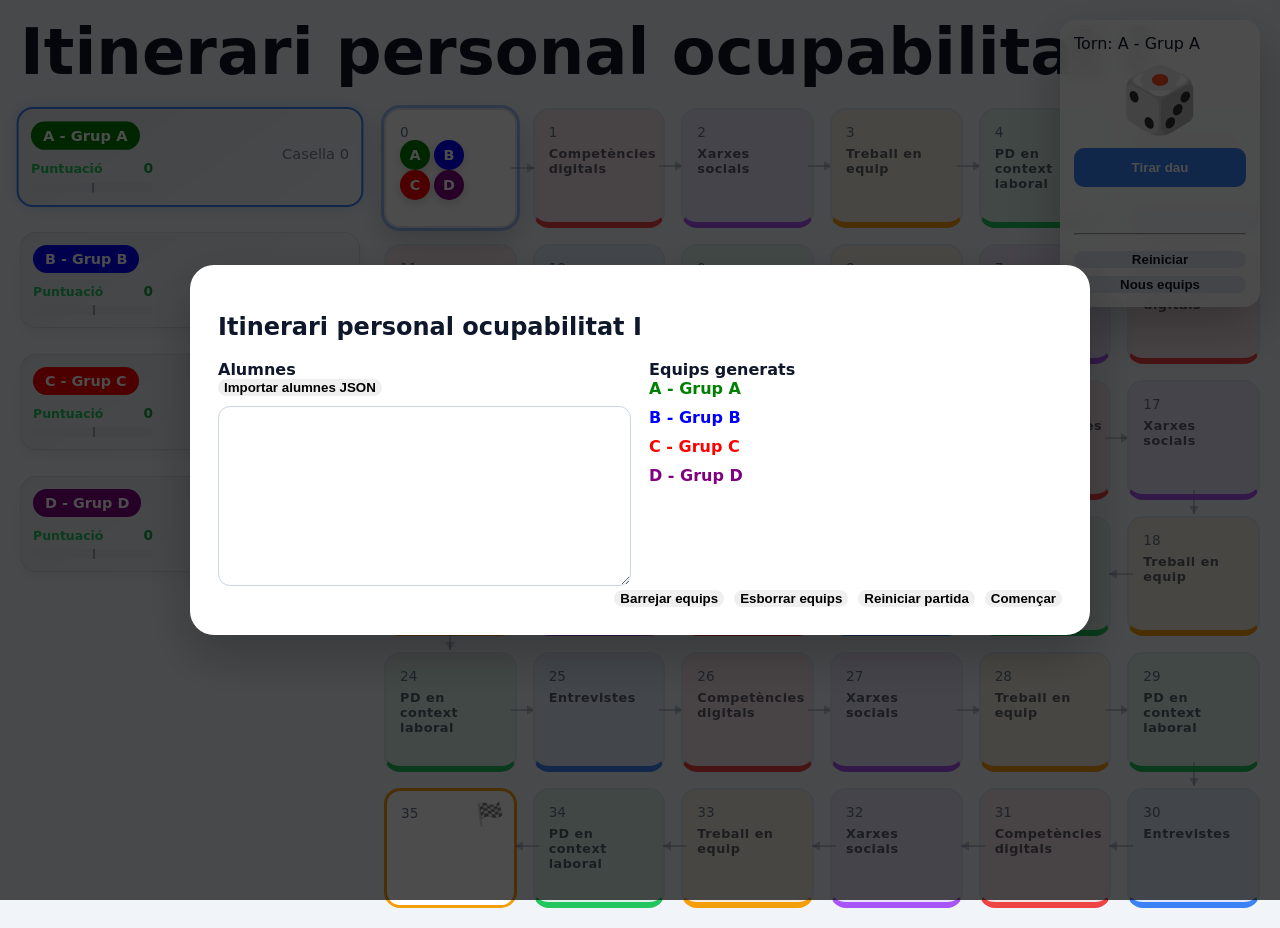
==== index.html @ 26626526 "feat: finalize student JSON import flow" ====
<!DOCTYPE html>
<html lang="ca">

<head>
    <meta charset="UTF-8">
    <meta name="viewport" content="width=device-width, initial-scale=1.0">
    <title></title>
    <link rel="stylesheet" href="css/style.css">
</head>

<body>
    <div class="setup" id="setup">
        <div class="setup-card">
            <h2 id="gameTitle1"></h2>
            <div class="setup-grid">
                <div>
<label for="studentsInput"><strong>Alumnes</strong></label>

<div style="display:flex; gap:10px; margin-bottom:10px; flex-wrap:wrap;">

    <button id="importStudentsBtn" type="button">
        Importar alumnes JSON
    </button>

    <input
        type="file"
        id="studentsFileInput"
        accept=".json"
        style="display:none;"
    >

</div>

<textarea id="studentsInput">Llegint llista ...</textarea>                </div>

                <div>
                    <label><strong>Equips generats</strong></label>
                    <div id="teamsPreview"></div>
                </div>
            </div>
            <div style="display:flex; gap:10px; justify-content:flex-end; flex-wrap:wrap;">
                <button id="shuffleBtn">Barrejar equips</button>
                <button id="clearTeamsBtn">Esborrar equips</button>
                <button id="resetGameBtn">Reiniciar partida</button>
                <button id="startBtn">Començar</button>
            </div>
        </div>
    </div>

    <div class="app">
        <h1 id="gameTitle2"></h1>
        <div class="layout">

            <!-- MARCADOR -->
            <div id="scores"></div>

            <!-- JOC -->
            <div class="game">

                <div id="board" class="board"></div>

            </div>

        </div>

        <!-- CONTROL FIX -->
        <div class="panel-control">
            <div id="turn"></div>
            <div id="dice" class="dice">🎲</div>
            <button class="primary" id="diceBtn">Tirar dau</button>
            <br><br><br>
            <hr>
            <button class="secondary" id="resetCurrentGameBtn">Reiniciar</button>
            <button class="secondary" id="fullResetGameBtn">Nous equips</button>
        </div>
    </div>

    <div class="overlay" id="overlay">
        <div class="modal">
            <h2 id="title"></h2>
            <div id="timer" class="timer"></div>
            <p id="text"></p>
            <div id="choices"></div>
        </div>
    </div>

    <script type="module" src="js/app.js"></script>
</body>

</html>
---- css/style.css ----
:root {
    --bg: #f1f5f9;
    --card: #ffffff;

    --text: #0f172a;
    --muted: #64748b;

    --pop: #22c55e;
    --segonaBarra: #3b82f6;

    --alg: #ef4444;
    --press: #a855f7;
    --trap: #f59e0b;

    --danger: #ef4444;

    --radius: 16px;
    --transition: .25s ease;

    --shadow-sm: 0 4px 10px rgba(0, 0, 0, .08);
    --shadow-md: 0 10px 25px rgba(0, 0, 0, .12);
    --shadow-lg: 0 20px 50px rgba(0, 0, 0, .25);
}

/* =========================================================
   BASE
========================================================= */

* {
    box-sizing: border-box;
}

body {
    margin: 0;
    font-family: system-ui;
    background: var(--bg);
    color: var(--text);
}

button {
    border: none;
    border-radius: 10px;
    cursor: pointer;
    font-weight: bold;
    transition: all var(--transition);
}

textarea {
    width: 100%;
    min-height: 180px;
    padding: 12px;

    border-radius: 12px;
    border: 1px solid #cbd5e1;

    resize: vertical;

    font-family: inherit;
}

/* =========================================================
   APP LAYOUT
========================================================= */

.app {
    max-width: 1400px;
    margin: auto;
    padding: 20px;
}

h1 {
    margin: 0 0 24px;
    font-size: 4rem;
    line-height: 1;
    
}

.layout {
    display: flex;
    gap: 24px;
    align-items: flex-start;
}

.game {
    position: relative;
    z-index: 1;

    flex: 1;
    display: flex;
    flex-direction: column;
}

#scores {
    width: 340px;
    flex-shrink: 0;

    position: sticky;
    top: 20px;

    z-index: 500;
}

/* =========================================================
   BOARD
========================================================= */

.board {
    display: grid;

    grid-template-columns: repeat(6, minmax(0, 1fr));
    grid-auto-rows: 120px;

    gap: 16px;

    width: 100%;
}

.cell {
    position: relative;

    padding: 14px;

    overflow: visible;

    background: var(--card);

    border-radius: var(--radius);
    border: 2px solid #dbe4ee;

    transition:
        box-shadow var(--transition),
        border-color var(--transition);
}

.cell:hover {
    box-shadow: 0 8px 20px rgba(0, 0, 0, .12);
}

.cell-number {
    font-size: .85rem;
    color: var(--muted);
}

.cell-type {
    margin-top: 6px;

    font-size: .8rem;
    font-weight: 700;

    letter-spacing: .5px;
    opacity: .65;
}

.active-cell {
    z-index: 2;

    box-shadow:
        0 0 0 3px rgba(59, 130, 246, .45),
        0 12px 30px rgba(0, 0, 0, .18);
}

/* =========================================================
   CELL COLORS
========================================================= */

.tipus01 {
    background: rgba(59, 130, 246, .10);
    border-bottom: 6px solid var(--segonaBarra);
}

.tipus02 {
    background: rgba(239, 68, 68, .10);
    border-bottom: 6px solid var(--alg);
}

.tipus03 {
    background: rgba(168, 85, 247, .10);
    border-bottom: 6px solid var(--press);
}

.tipus04 {
    background: rgba(245, 158, 11, .10);
    border-bottom: 6px solid var(--trap);
}

.tipus05 {
    background: rgba(34, 197, 94, .10);
    border-bottom: 6px solid var(--pop);
}

.final {
    border: 3px solid var(--trap);
}


/* =========================================================
   BOARD DIRECTIONS
========================================================= */

.cell::after {
    content: "";

    position: absolute;

    opacity: .35;

    pointer-events: none;
}

/* → */

.cell.dir-right::after {
    width: 24px;
    height: 2px;

    background: #64748b;

    right: -20px;
    top: 50%;

    transform: translateY(-50%);
}

/* punta */

.cell.dir-right::before {
    content: "";

    position: absolute;

    right: -20px;
    top: 50%;

    transform: translateY(-50%);

    border-top: 5px solid transparent;
    border-bottom: 5px solid transparent;
    border-left: 8px solid #64748b;

    opacity: .35;
}

/* ← */

.cell.dir-left::after {
    width: 24px;
    height: 2px;

    background: #64748b;

    left: -20px;
    top: 50%;

    transform: translateY(-50%);
}

.cell.dir-left::before {
    content: "";

    position: absolute;

    left: -20px;
    top: 50%;

    transform: translateY(-50%);

    border-top: 5px solid transparent;
    border-bottom: 5px solid transparent;
    border-right: 8px solid #64748b;

    opacity: .35;
}

/* ↓ */

.cell.dir-down::after {
    width: 2px;
    height: 24px;

    background: #64748b;

    left: 50%;
    bottom: -20px;

    transform: translateX(-50%);
}

.cell.dir-down::before {
    content: "";

    position: absolute;

    left: 50%;
    bottom: -20px;

    transform: translateX(-50%);

    border-left: 5px solid transparent;
    border-right: 5px solid transparent;
    border-top: 8px solid #64748b;

    opacity: .35;
}

/* FINAL */

.cell.dir-end::after {
    content: "🏁";

    right: 10px;
    top: 10px;

    font-size: 1.4rem;

    opacity: .7;
}

/* =========================================================
   TOKENS
========================================================= */

.token {
    display: inline-flex;
    align-items: center;
    justify-content: center;

    width: 30px;
    height: 30px;

    margin-right: 4px;

    border-radius: 50%;

    color: white;
    font-size: .9rem;
    font-weight: bold;

    box-shadow: 0 4px 10px rgba(0, 0, 0, .15);
}

/* =========================================================
   PANEL CONTROL
========================================================= */

.panel-control {
    position: fixed;

    top: 20px;
    right: 20px;

    width: 200px;

    z-index: 100;

    padding: 14px;

    border-radius: var(--radius);

    backdrop-filter: blur(10px);

    background: rgba(255, 255, 255, .88);

    box-shadow: var(--shadow-lg);
}

.primary {
    width: 100%;

    padding: 12px 16px;

    background: var(--segonaBarra);
    color: white;
}

.primary:hover {
    filter: brightness(1.05);
}

.secondary {
    width: 100%;
    margin-top: 8px;

    background: #e2e8f0;
    color: #0f172a;
}

.dice {
    margin: 10px 0;

    font-size: 4rem;
    text-align: center;

    transition: transform .2s ease;
}

.dice.reset {
    transform: scale(1.15);
}

/* =========================================================
   MODAL
========================================================= */

.overlay {
    position: fixed;
    inset: 0;

    display: none;
    align-items: center;
    justify-content: center;

    background: rgba(0, 0, 0, .55);

    z-index: 1000;
}

.overlay.show {
    display: flex;
}

.modal {
    width: 650px;
    max-width: 92%;

    padding: 28px;

    background: white;

    border-radius: 24px;

    box-shadow: 0 30px 80px rgba(0, 0, 0, .35);

    animation: fade .3s ease;
}

.modal h2 {
    margin-top: 0;
    margin-bottom: 14px;

    font-size: 2rem;
}

.modal p {
    font-size: 1.15rem;
    line-height: 1.4;
}

.choice {
    display: block;

    width: 100%;

    margin-top: 12px;
    padding: 14px;

    background: #e2e8f0;

    font-size: 1rem;
}

.choice:hover {
    background: #cbd5e1;
}

/* =========================================================
   TIMER
========================================================= */

.timer {
    display: inline-block;

    margin-bottom: 14px;
    padding: 8px 14px;

    border-radius: 10px;

    font-size: 1.1rem;
    font-weight: bold;

    background: rgba(245, 158, 11, .15);
    color: #b45309;

    box-shadow: var(--shadow-sm);

    transition: all var(--transition);
}

.timer.danger {
    background: rgba(239, 68, 68, .15);
    color: #dc2626;

    animation: pulse 1s infinite;
}

/* =========================================================
   SCOREBOARD
========================================================= */

.score-row {
    position: relative;
    z-index: 1;

    display: flex;
    align-items: flex-start;

    gap: 10px;

    margin-bottom: 12px;
}

.score-row:hover {
    z-index: 1000;
}

.team-members-side {
    padding-top: 10px;
    line-height: 1.2;
    opacity: .9;
}

.score {
    display: flex;
    justify-content: space-between;
    align-items: flex-start;
    gap: 2rem;
    position: relative;
    overflow: visible;

    z-index: 1;
    flex: 1;

    margin-bottom: 14px;
    padding: 12px;

    background: linear-gradient(
        145deg,
        rgba(0, 0, 0, .05),
        transparent
    );

    border-radius: var(--radius);
    border: 1px solid rgba(0, 0, 0, .08);

    box-shadow: 0 6px 15px rgba(0, 0, 0, .05);

    transition: all var(--transition);
}

.score.active {
    z-index: 1001;

    border: 2px solid var(--segonaBarra);

    transform: scale(1.02);

    box-shadow:
        0 0 15px rgba(59, 130, 246, .25);
}

.score-header {
    display: flex;
    justify-content: space-between;
    align-items: center;

    position: relative;
    z-index: 1;

    margin-bottom: 8px;
}

.team-name {
    padding: 6px 12px;
    border-radius: 999px;
    color: white;
    font-size: .9rem;
    font-weight: bold;
    white-space: nowrap;
    
}

.pos, .casella {
    font-size: .6rem;
    color: var(--muted);
}
.casella {
    font-size:0.9rem;
}

.metric {
    margin-top: 10px;
}

.metric-info {
    display: flex;
    justify-content: space-between;
    align-items: center;

    margin-bottom: 6px;
}

.metric-label {
    position: relative;
    z-index: 1;

    font-size: .78rem;
    font-weight: 700;
}

.metric-label.primeraBarra {
    color: var(--pop);
}

.metric-label.segonaBarra {
    color: var(--segonaBarra);
}

.bar {
    position: relative;

    width: 100%;
    min-width: 120px;
    height: 10px;

    overflow: hidden;

    background: #e5e7eb;

    border-radius: 999px;
}

.bar::before {
    content: "";

    position: absolute;

    left: 50%;
    top: 0;
    bottom: 0;

    width: 2px;

    background: #9ca3af;
}

.fill {
    position: absolute;
    height: 100%;
}

.fill.pos {
    left: 50%;
}

.fill.neg {
    right: 50%;
    background: var(--danger);
}

.fill.pop.pos {
    background: var(--pop);
}

.fill.segonaBarra.pos {
    background: var(--segonaBarra);
}

.value {
    min-width: 36px;
    text-align: right;
    font-size: .85rem;
    font-weight: bold;
}

.value.pos {
    color: #16a34a;
}

.value.neg {
    color: #dc2626;
}

.team-members {
    margin-top: 5px;
    font-size: .8rem;
    line-height: 1.5;
    color: var(--muted);
    opacity: .9;
}

/* =========================================================
   SETUP SCREEN
========================================================= */

.setup {
    position: fixed;
    inset: 0;
    display: flex;
    align-items: center;
    justify-content: center;
    background: rgba(0, 0, 0, .7);
    z-index: 2000;
}

.setup-card {
    width: 900px;
    max-width: 95%;
    padding: 28px;
    background: white;
    border-radius: 24px;
    box-shadow: var(--shadow-lg);
}

.setup-grid {
    display: grid;
    grid-template-columns: 1fr 1fr;
    gap: 18px;
}

/* =========================================================
   ANIMATIONS
========================================================= */

.landing {
    animation: blink .6s ease;
}

@keyframes fade {

    from {
        transform: scale(.92);
        opacity: 0;
    }

    to {
        transform: scale(1);
        opacity: 1;
    }
}

@keyframes pulse {

    0% {
        transform: scale(1);
    }

    50% {
        transform: scale(1.08);
    }

    100% {
        transform: scale(1);
    }
}

@keyframes blink {

    0% {
        transform: scale(1);
    }

    50% {
        transform: scale(1.12);
        box-shadow: 0 0 20px rgba(0, 0, 0, .25);
    }

    100% {
        transform: scale(1);
    }
}

/* =========================================================
   TOOLTIPS
========================================================= */

.tooltip {
    position: relative;
    cursor: help;

    z-index: 2000;
}

.tooltip::after {
    content: attr(data-tooltip);

    position: absolute;

    left: 50%;
    bottom: 140%;

    width: 260px;

    padding: 10px 12px;

    border-radius: 12px;

    background: darkgray;
    color: white;

    font-size: 1rem;
    line-height: 1.5;

    box-shadow: 0 10px 25px rgba(0, 0, 0, .25);

    opacity: 0;

    pointer-events: none;

    transform:
        translateX(-50%)
        translateY(6px);

    transition:
        opacity .2s ease,
        transform .2s ease;

    z-index: 9999;
}

.tooltip:hover::after {
    opacity: 1;

    transform:
        translateX(-50%)
        translateY(0);
}
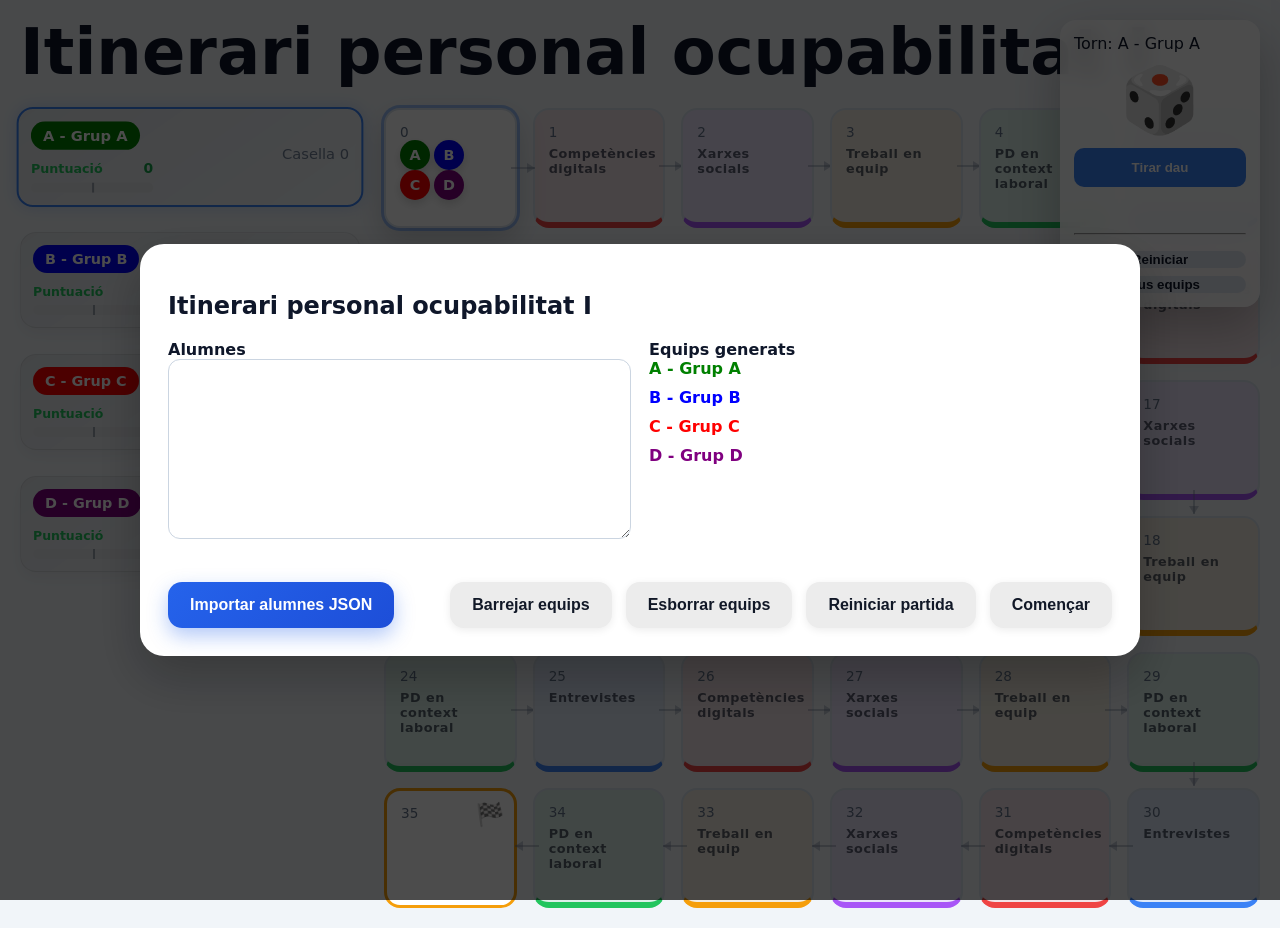
==== commit 7486db98: "feat: improve setup toolbar layout and styling" ====
--- a/index.html
+++ b/index.html
@@ -14,35 +14,40 @@
             <h2 id="gameTitle1"></h2>
             <div class="setup-grid">
                 <div>
-<label for="studentsInput"><strong>Alumnes</strong></label>
+                    <label for="studentsInput"><strong>Alumnes</strong></label>
 
-<div style="display:flex; gap:10px; margin-bottom:10px; flex-wrap:wrap;">
 
-    <button id="importStudentsBtn" type="button">
-        Importar alumnes JSON
-    </button>
 
-    <input
-        type="file"
-        id="studentsFileInput"
-        accept=".json"
-        style="display:none;"
-    >
-
-</div>
-
-<textarea id="studentsInput">Llegint llista ...</textarea>                </div>
+                    <textarea id="studentsInput">Llegint llista ...</textarea>
+                </div>
 
                 <div>
                     <label><strong>Equips generats</strong></label>
                     <div id="teamsPreview"></div>
                 </div>
             </div>
-            <div style="display:flex; gap:10px; justify-content:flex-end; flex-wrap:wrap;">
-                <button id="shuffleBtn">Barrejar equips</button>
-                <button id="clearTeamsBtn">Esborrar equips</button>
-                <button id="resetGameBtn">Reiniciar partida</button>
-                <button id="startBtn">Començar</button>
+            <br>
+            <div class="setup-actions">
+
+                <div class="setup-actions-left">
+
+                    <button id="importStudentsBtn" type="button">
+                        Importar alumnes JSON
+                    </button>
+
+                    <input type="file" id="studentsFileInput" accept=".json" style="display:none;">
+
+                </div>
+
+                <div class="setup-actions-right">
+
+                    <button id="shuffleBtn">Barrejar equips</button>
+                    <button id="clearTeamsBtn">Esborrar equips</button>
+                    <button id="resetGameBtn">Reiniciar partida</button>
+                    <button id="startBtn">Començar</button>
+
+                </div>
+
             </div>
         </div>
     </div>
--- a/css/style.css
+++ b/css/style.css
@@ -702,7 +702,7 @@
 }
 
 .setup-card {
-    width: 900px;
+    width: min(1000px, 95%);
     max-width: 95%;
     padding: 28px;
     background: white;
@@ -822,4 +822,77 @@
     transform:
         translateX(-50%)
         translateY(0);
+}
+
+
+/* =========================================================
+   SETUP ACTIONS
+========================================================= */
+
+.setup-actions {
+    display: flex;
+    gap: 14px;
+    justify-content: flex-end;
+    flex-wrap: wrap;
+    margin-top: 20px;
+}
+
+
+.setup-actions-left,
+.setup-actions-right {
+    display: flex;
+    gap: 14px;
+    flex-wrap: wrap;
+    align-items: center;
+}
+
+.setup-actions {
+    justify-content: space-between;
+    align-items: center;
+}
+
+.setup-actions button {
+    border: none;
+    border-radius: 14px;
+
+    padding: 14px 22px;
+
+    font-size: 1rem;
+    font-weight: 700;
+
+    cursor: pointer;
+
+    transition: all .2s ease;
+
+    background: #ececec;
+    color: #111827;
+
+    box-shadow: 0 2px 8px rgba(0,0,0,.08);
+}
+
+.setup-actions button:hover {
+    transform: translateY(-2px);
+    box-shadow: 0 8px 18px rgba(0,0,0,.12);
+}
+
+/* BOTÓ PRINCIPAL */
+
+#importStudentsBtn {
+
+    background: linear-gradient(
+        135deg,
+        #2563eb,
+        #1d4ed8
+    );
+
+    color: white;
+
+    box-shadow: 0 8px 20px rgba(37,99,235,.35);
+}
+
+#importStudentsBtn:hover {
+
+    transform: translateY(-3px) scale(1.02);
+
+    box-shadow: 0 14px 28px rgba(37,99,235,.45);
 }
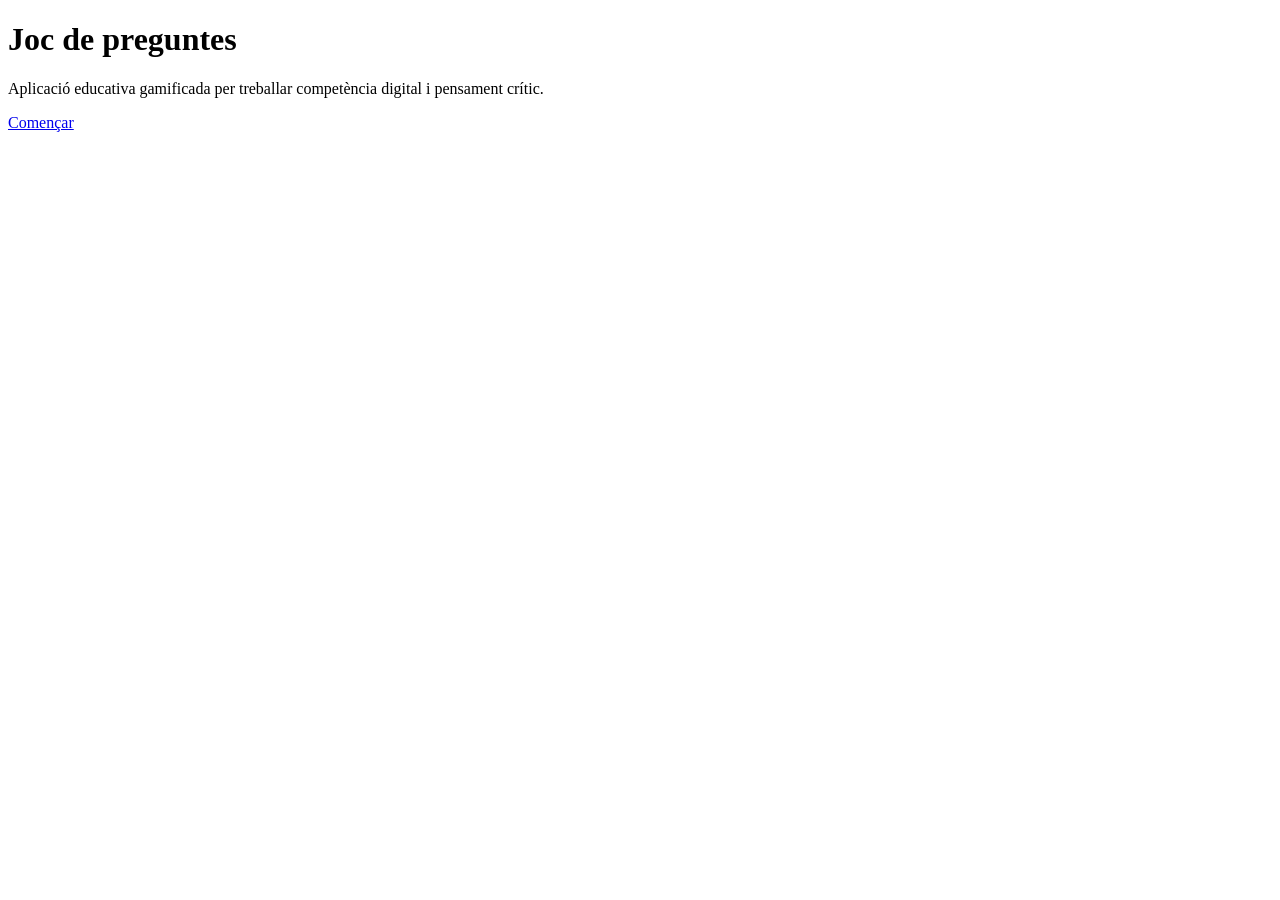
==== commit a4580a5b: "feat: separate landing page from game engine" ====
--- a/index.html
+++ b/index.html
@@ -1,95 +1,21 @@
 <!DOCTYPE html>
 <html lang="ca">
+<head>
+  <meta charset="UTF-8">
+  <title>Joc de preguntes</title>
+</head>
+<body>
 
-<head>
-    <meta charset="UTF-8">
-    <meta name="viewport" content="width=device-width, initial-scale=1.0">
-    <title></title>
-    <link rel="stylesheet" href="css/style.css">
-</head>
+  <h1>Joc de preguntes</h1>
 
-<body>
-    <div class="setup" id="setup">
-        <div class="setup-card">
-            <h2 id="gameTitle1"></h2>
-            <div class="setup-grid">
-                <div>
-                    <label for="studentsInput"><strong>Alumnes</strong></label>
+  <p>
+    Aplicació educativa gamificada per treballar
+    competència digital i pensament crític.
+  </p>
 
+  <a href="game.html">
+    Començar
+  </a>
 
-
-                    <textarea id="studentsInput">Llegint llista ...</textarea>
-                </div>
-
-                <div>
-                    <label><strong>Equips generats</strong></label>
-                    <div id="teamsPreview"></div>
-                </div>
-            </div>
-            <br>
-            <div class="setup-actions">
-
-                <div class="setup-actions-left">
-
-                    <button id="importStudentsBtn" type="button">
-                        Importar alumnes JSON
-                    </button>
-
-                    <input type="file" id="studentsFileInput" accept=".json" style="display:none;">
-
-                </div>
-
-                <div class="setup-actions-right">
-
-                    <button id="shuffleBtn">Barrejar equips</button>
-                    <button id="clearTeamsBtn">Esborrar equips</button>
-                    <button id="resetGameBtn">Reiniciar partida</button>
-                    <button id="startBtn">Començar</button>
-
-                </div>
-
-            </div>
-        </div>
-    </div>
-
-    <div class="app">
-        <h1 id="gameTitle2"></h1>
-        <div class="layout">
-
-            <!-- MARCADOR -->
-            <div id="scores"></div>
-
-            <!-- JOC -->
-            <div class="game">
-
-                <div id="board" class="board"></div>
-
-            </div>
-
-        </div>
-
-        <!-- CONTROL FIX -->
-        <div class="panel-control">
-            <div id="turn"></div>
-            <div id="dice" class="dice">🎲</div>
-            <button class="primary" id="diceBtn">Tirar dau</button>
-            <br><br><br>
-            <hr>
-            <button class="secondary" id="resetCurrentGameBtn">Reiniciar</button>
-            <button class="secondary" id="fullResetGameBtn">Nous equips</button>
-        </div>
-    </div>
-
-    <div class="overlay" id="overlay">
-        <div class="modal">
-            <h2 id="title"></h2>
-            <div id="timer" class="timer"></div>
-            <p id="text"></p>
-            <div id="choices"></div>
-        </div>
-    </div>
-
-    <script type="module" src="js/app.js"></script>
 </body>
-
 </html>
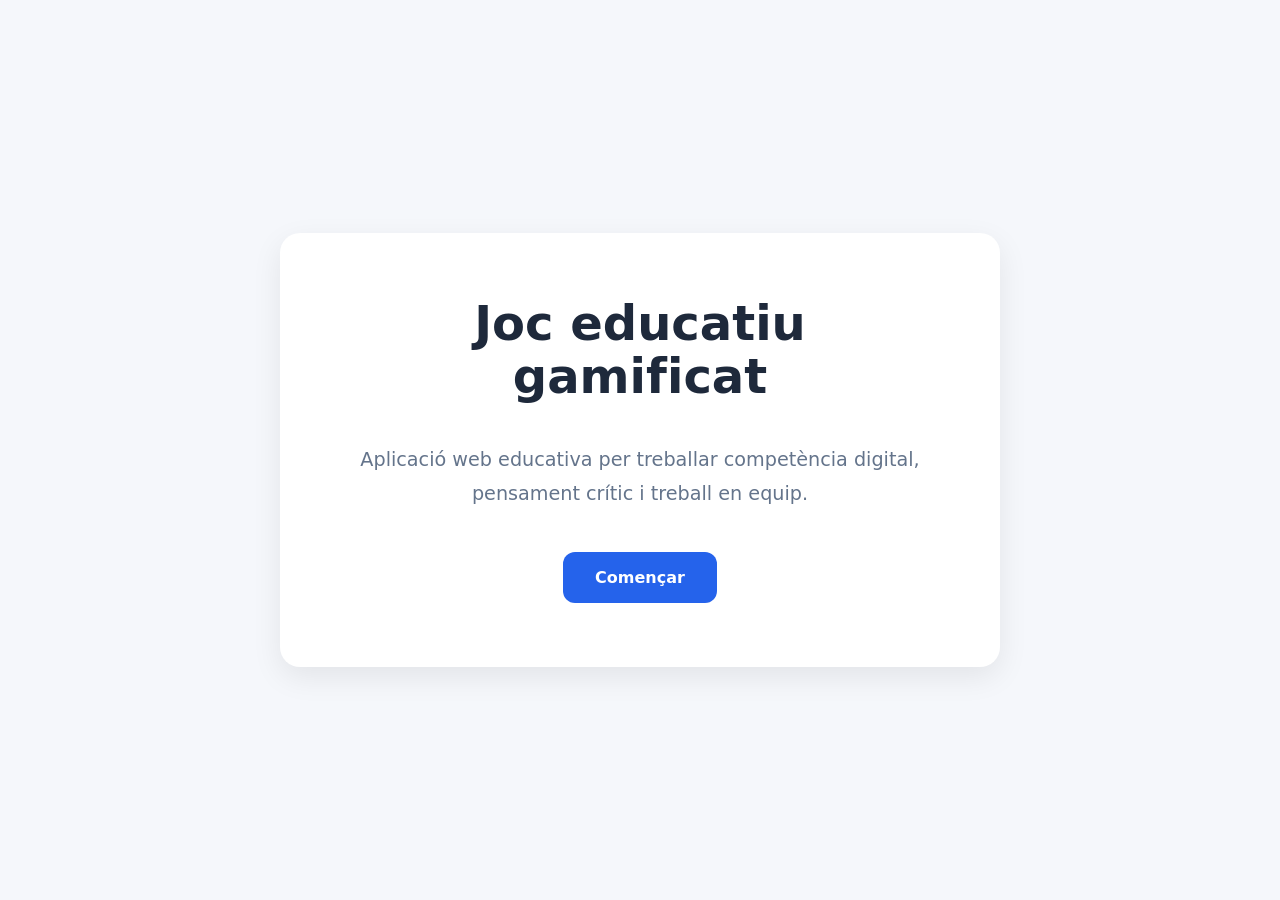
==== commit 77b561b9: "feat: create modern landing page" ====
--- a/index.html
+++ b/index.html
@@ -2,20 +2,37 @@
 <html lang="ca">
 <head>
   <meta charset="UTF-8">
-  <title>Joc de preguntes</title>
+  <meta name="viewport" content="width=device-width, initial-scale=1.0">
+
+  <title>Joc educatiu - Edu Game Engine</title>
+
+  <link rel="stylesheet" href="css/landing.css">
 </head>
 <body>
 
-  <h1>Joc de preguntes</h1>
+  <main class="landing">
 
-  <p>
-    Aplicació educativa gamificada per treballar
-    competència digital i pensament crític.
-  </p>
+    <section class="hero">
 
-  <a href="game.html">
-    Començar
-  </a>
+      <h1>
+        Joc educatiu gamificat
+      </h1>
+
+      <p>
+        Aplicació web educativa per treballar
+        competència digital, pensament crític
+        i treball en equip.
+      </p>
+
+      <div class="actions">
+        <a class="btn-primary" href="game.html">
+          Començar
+        </a>
+      </div>
+
+    </section>
+
+  </main>
 
 </body>
 </html>
--- a/css/landing.css
+++ b/css/landing.css
@@ -0,0 +1,103 @@
+:root {
+    --bg: #f5f7fb;
+    --card: #ffffff;
+
+    --text: #1e293b;
+    --muted: #64748b;
+
+    --primary: #2563eb;
+    --primary-hover: #1d4ed8;
+
+    --radius: 20px;
+
+    --shadow:
+        0 10px 30px rgba(0, 0, 0, 0.08);
+}
+
+* {
+    box-sizing: border-box;
+}
+
+body {
+    margin: 0;
+
+    font-family:
+        Inter,
+        system-ui,
+        sans-serif;
+
+    background: var(--bg);
+
+    color: var(--text);
+}
+
+.landing {
+    min-height: 100vh;
+
+    display: flex;
+    align-items: center;
+    justify-content: center;
+
+    padding: 2rem;
+}
+
+.hero {
+    width: 100%;
+    max-width: 720px;
+
+    background: var(--card);
+
+    border-radius: var(--radius);
+
+    padding: 4rem;
+
+    box-shadow: var(--shadow);
+
+    text-align: center;
+}
+
+.hero h1 {
+    margin-top: 0;
+
+    font-size: 3rem;
+    line-height: 1.1;
+}
+
+.hero p {
+    margin-top: 1.5rem;
+
+    font-size: 1.2rem;
+    line-height: 1.8;
+
+    color: var(--muted);
+}
+
+.actions {
+    margin-top: 2.5rem;
+}
+
+.btn-primary {
+    display: inline-block;
+
+    background: var(--primary);
+
+    color: white;
+
+    text-decoration: none;
+
+    padding:
+        1rem
+        2rem;
+
+    border-radius: 12px;
+
+    font-weight: 600;
+
+    transition: 0.2s;
+}
+
+.btn-primary:hover {
+    background: var(--primary-hover);
+
+    transform: translateY(-2px);
+}
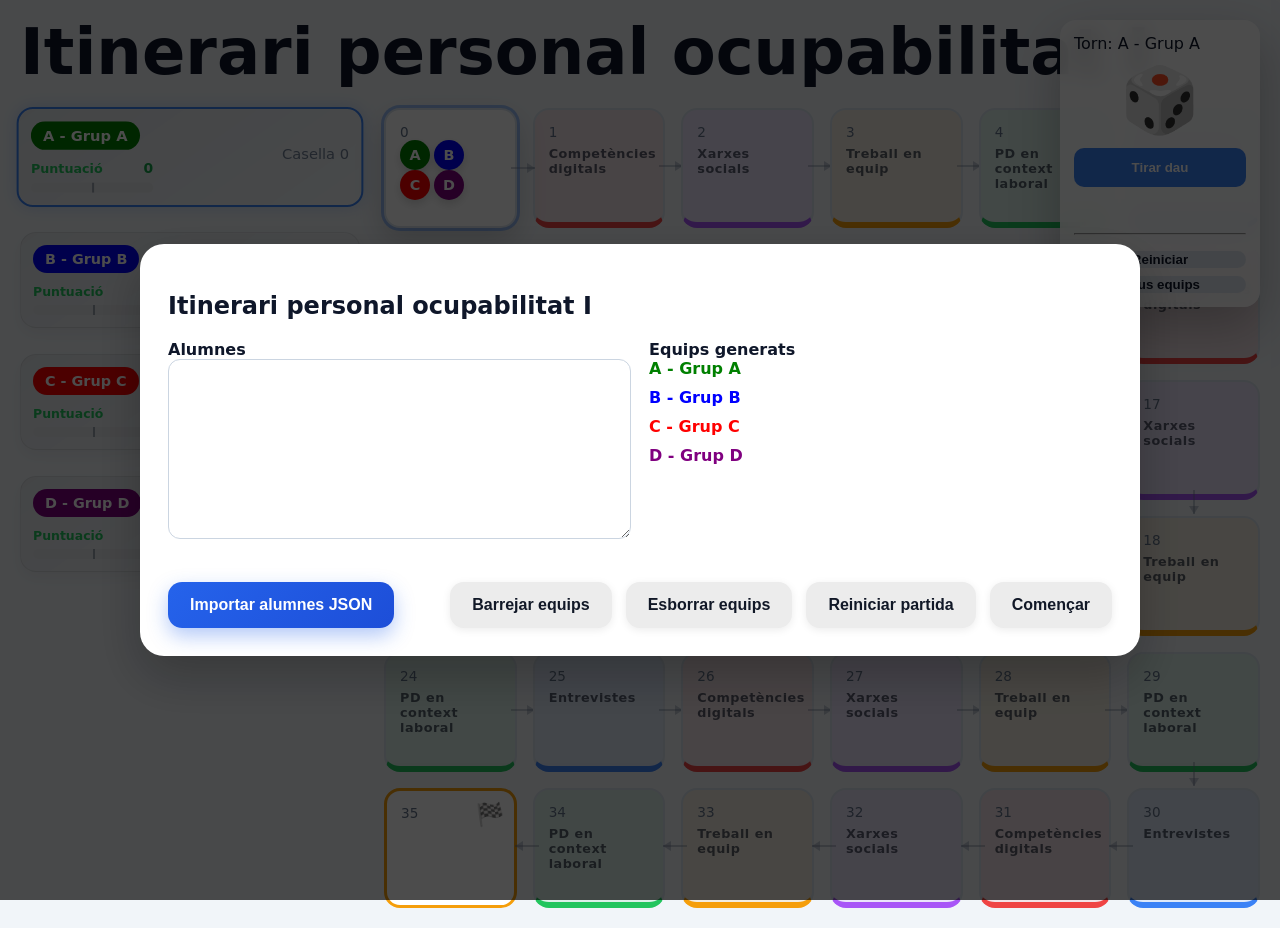
==== commit d8f74d48: "Improve IPO gameplay experience and timer UI" ====
--- a/index.html
+++ b/index.html
@@ -1,38 +1,96 @@
 <!DOCTYPE html>
 <html lang="ca">
+
 <head>
-  <meta charset="UTF-8">
-  <meta name="viewport" content="width=device-width, initial-scale=1.0">
+    <meta charset="UTF-8">
+    <meta name="viewport" content="width=device-width, initial-scale=1.0">
+    <title></title>
+    <link rel="stylesheet" href="css/style.css">
+</head>
 
-  <title>Joc educatiu - Edu Game Engine</title>
+<body>
+    <div class="setup" id="setup">
+        <div class="setup-card">
+            <h2 id="gameTitle1"></h2>
+            <div class="setup-grid">
+                <div>
+                    <label for="studentsInput"><strong>Alumnes</strong></label>
 
-  <link rel="stylesheet" href="css/landing.css">
-</head>
-<body>
 
-  <main class="landing">
 
-    <section class="hero">
+                    <textarea id="studentsInput">Llegint llista ...</textarea>
+                </div>
 
-      <h1>
-        Joc educatiu gamificat
-      </h1>
+                <div>
+                    <label><strong>Equips generats</strong></label>
+                    <div id="teamsPreview"></div>
+                </div>
+            </div>
+            <br>
+            <div class="setup-actions">
 
-      <p>
-        Aplicació web educativa per treballar
-        competència digital, pensament crític
-        i treball en equip.
-      </p>
+                <div class="setup-actions-left">
 
-      <div class="actions">
-        <a class="btn-primary" href="game.html">
-          Començar
-        </a>
-      </div>
+                    <button id="importStudentsBtn" type="button">
+                        Importar alumnes JSON
+                    </button>
 
-    </section>
+                    <input type="file" id="studentsFileInput" accept=".json" style="display:none;">
 
-  </main>
+                </div>
 
+                <div class="setup-actions-right">
+
+                    <button id="shuffleBtn">Barrejar equips</button>
+                    <button id="clearTeamsBtn">Esborrar equips</button>
+                    <button id="resetGameBtn">Reiniciar partida</button>
+                    <button id="startBtn">Començar</button>
+
+                </div>
+
+            </div>
+        </div>
+    </div>
+
+    <div class="app">
+        <h1 id="gameTitle2"></h1>
+        <div class="layout">
+
+            <!-- MARCADOR -->
+            <div id="scores"></div>
+
+            <!-- JOC -->
+            <div class="game">
+
+                <div id="board" class="board"></div>
+
+            </div>
+
+        </div>
+
+        <!-- CONTROL FIX -->
+        <div class="panel-control">
+            <div id="turn"></div>
+            <div id="dice" class="dice">🎲</div>
+            <button class="primary" id="diceBtn">Tirar dau</button>
+            <br><br><br>
+            <hr>
+            <button class="secondary" id="resetCurrentGameBtn">Reiniciar</button>
+            <button class="secondary" id="fullResetGameBtn">Nous equips</button>
+        </div>
+    </div>
+
+    <div class="overlay" id="overlay">
+        <div class="modal">
+            <h2 id="title"></h2>
+            <p id="text"></p>
+            <div id="choices"></div>
+            <br>
+            <div id="timer" class="timer">Comptador...</div>
+        </div>
+    </div>
+
+    <script type="module" src="js/app.js"></script>
 </body>
+
 </html>
--- a/css/style.css
+++ b/css/style.css
@@ -0,0 +1,900 @@
+:root {
+    --bg: #f1f5f9;
+    --card: #ffffff;
+
+    --text: #0f172a;
+    --muted: #64748b;
+
+    --pop: #22c55e;
+    --segonaBarra: #3b82f6;
+
+    --alg: #ef4444;
+    --press: #a855f7;
+    --trap: #f59e0b;
+
+    --danger: #ef4444;
+
+    --radius: 16px;
+    --transition: .25s ease;
+
+    --shadow-sm: 0 4px 10px rgba(0, 0, 0, .08);
+    --shadow-md: 0 10px 25px rgba(0, 0, 0, .12);
+    --shadow-lg: 0 20px 50px rgba(0, 0, 0, .25);
+}
+
+/* =========================================================
+   BASE
+========================================================= */
+
+* {
+    box-sizing: border-box;
+}
+
+body {
+    margin: 0;
+    font-family: system-ui;
+    background: var(--bg);
+    color: var(--text);
+}
+
+button {
+    border: none;
+    border-radius: 10px;
+    cursor: pointer;
+    font-weight: bold;
+    transition: all var(--transition);
+}
+
+textarea {
+    width: 100%;
+    min-height: 180px;
+    padding: 12px;
+
+    border-radius: 12px;
+    border: 1px solid #cbd5e1;
+
+    resize: vertical;
+
+    font-family: inherit;
+}
+
+/* =========================================================
+   APP LAYOUT
+========================================================= */
+
+.app {
+    max-width: 1400px;
+    margin: auto;
+    padding: 20px;
+}
+
+h1 {
+    margin: 0 0 24px;
+    font-size: 4rem;
+    line-height: 1;
+    
+}
+
+.layout {
+    display: flex;
+    gap: 24px;
+    align-items: flex-start;
+}
+
+.game {
+    position: relative;
+    z-index: 1;
+
+    flex: 1;
+    display: flex;
+    flex-direction: column;
+}
+
+#scores {
+    width: 340px;
+    flex-shrink: 0;
+
+    position: sticky;
+    top: 20px;
+
+    z-index: 500;
+}
+
+/* =========================================================
+   BOARD
+========================================================= */
+
+.board {
+    display: grid;
+
+    grid-template-columns: repeat(6, minmax(0, 1fr));
+    grid-auto-rows: 120px;
+
+    gap: 16px;
+
+    width: 100%;
+}
+
+.cell {
+    position: relative;
+
+    padding: 14px;
+
+    overflow: visible;
+
+    background: var(--card);
+
+    border-radius: var(--radius);
+    border: 2px solid #dbe4ee;
+
+    transition:
+        box-shadow var(--transition),
+        border-color var(--transition);
+}
+
+.cell:hover {
+    box-shadow: 0 8px 20px rgba(0, 0, 0, .12);
+}
+
+.cell-number {
+    font-size: .85rem;
+    color: var(--muted);
+}
+
+.cell-type {
+    margin-top: 6px;
+
+    font-size: .8rem;
+    font-weight: 700;
+
+    letter-spacing: .5px;
+    opacity: .65;
+}
+
+.active-cell {
+    z-index: 2;
+
+    box-shadow:
+        0 0 0 3px rgba(59, 130, 246, .45),
+        0 12px 30px rgba(0, 0, 0, .18);
+}
+
+/* =========================================================
+   CELL COLORS
+========================================================= */
+
+.tipus01 {
+    background: rgba(59, 130, 246, .10);
+    border-bottom: 6px solid var(--segonaBarra);
+}
+
+.tipus02 {
+    background: rgba(239, 68, 68, .10);
+    border-bottom: 6px solid var(--alg);
+}
+
+.tipus03 {
+    background: rgba(168, 85, 247, .10);
+    border-bottom: 6px solid var(--press);
+}
+
+.tipus04 {
+    background: rgba(245, 158, 11, .10);
+    border-bottom: 6px solid var(--trap);
+}
+
+.tipus05 {
+    background: rgba(34, 197, 94, .10);
+    border-bottom: 6px solid var(--pop);
+}
+
+.final {
+    border: 3px solid var(--trap);
+}
+
+
+/* =========================================================
+   BOARD DIRECTIONS
+========================================================= */
+
+.cell::after {
+    content: "";
+
+    position: absolute;
+
+    opacity: .35;
+
+    pointer-events: none;
+}
+
+/* → */
+
+.cell.dir-right::after {
+    width: 24px;
+    height: 2px;
+
+    background: #64748b;
+
+    right: -20px;
+    top: 50%;
+
+    transform: translateY(-50%);
+}
+
+/* punta */
+
+.cell.dir-right::before {
+    content: "";
+
+    position: absolute;
+
+    right: -20px;
+    top: 50%;
+
+    transform: translateY(-50%);
+
+    border-top: 5px solid transparent;
+    border-bottom: 5px solid transparent;
+    border-left: 8px solid #64748b;
+
+    opacity: .35;
+}
+
+/* ← */
+
+.cell.dir-left::after {
+    width: 24px;
+    height: 2px;
+
+    background: #64748b;
+
+    left: -20px;
+    top: 50%;
+
+    transform: translateY(-50%);
+}
+
+.cell.dir-left::before {
+    content: "";
+
+    position: absolute;
+
+    left: -20px;
+    top: 50%;
+
+    transform: translateY(-50%);
+
+    border-top: 5px solid transparent;
+    border-bottom: 5px solid transparent;
+    border-right: 8px solid #64748b;
+
+    opacity: .35;
+}
+
+/* ↓ */
+
+.cell.dir-down::after {
+    width: 2px;
+    height: 24px;
+
+    background: #64748b;
+
+    left: 50%;
+    bottom: -20px;
+
+    transform: translateX(-50%);
+}
+
+.cell.dir-down::before {
+    content: "";
+
+    position: absolute;
+
+    left: 50%;
+    bottom: -20px;
+
+    transform: translateX(-50%);
+
+    border-left: 5px solid transparent;
+    border-right: 5px solid transparent;
+    border-top: 8px solid #64748b;
+
+    opacity: .35;
+}
+
+/* FINAL */
+
+.cell.dir-end::after {
+    content: "🏁";
+
+    right: 10px;
+    top: 10px;
+
+    font-size: 1.4rem;
+
+    opacity: .7;
+}
+
+/* =========================================================
+   TOKENS
+========================================================= */
+
+.token {
+    display: inline-flex;
+    align-items: center;
+    justify-content: center;
+
+    width: 30px;
+    height: 30px;
+
+    margin-right: 4px;
+
+    border-radius: 50%;
+
+    color: white;
+    font-size: .9rem;
+    font-weight: bold;
+
+    box-shadow: 0 4px 10px rgba(0, 0, 0, .15);
+}
+
+/* =========================================================
+   PANEL CONTROL
+========================================================= */
+
+.panel-control {
+    position: fixed;
+
+    top: 20px;
+    right: 20px;
+
+    width: 200px;
+
+    z-index: 100;
+
+    padding: 14px;
+
+    border-radius: var(--radius);
+
+    backdrop-filter: blur(10px);
+
+    background: rgba(255, 255, 255, .88);
+
+    box-shadow: var(--shadow-lg);
+}
+
+.primary {
+    width: 100%;
+
+    padding: 12px 16px;
+
+    background: var(--segonaBarra);
+    color: white;
+}
+
+.primary:hover {
+    filter: brightness(1.05);
+}
+
+.secondary {
+    width: 100%;
+    margin-top: 8px;
+
+    background: #e2e8f0;
+    color: #0f172a;
+}
+
+.dice {
+    margin: 10px 0;
+
+    font-size: 4rem;
+    text-align: center;
+
+    transition: transform .2s ease;
+}
+
+.dice.reset {
+    transform: scale(1.15);
+}
+
+/* =========================================================
+   MODAL
+========================================================= */
+
+.overlay {
+    position: fixed;
+    inset: 0;
+
+    display: none;
+    align-items: center;
+    justify-content: center;
+
+    background: rgba(0, 0, 0, .55);
+
+    z-index: 1000;
+}
+
+.overlay.show {
+    display: flex;
+}
+
+.modal {
+    width: 900px;
+    max-width: 92%;
+    padding: 30px;
+    background: white;
+    border-radius: 24px;
+    box-shadow: 25px 25px 15px black; /*rgba(0, 0, 0, .35);*/
+    animation: fade .3s ease;
+}
+
+.modal h2 {
+    margin-top: 0;
+    margin-bottom: 14px;
+
+    font-size: 2rem;
+}
+
+.modal p {
+    font-size: 1.15rem;
+    line-height: 1.4;
+}
+
+.choice {
+    display: block;
+    width: 100%;
+    margin-top: 12px;
+    padding: 15px 15px 15px 30px;
+    background: #e2e8f0;
+    font-size: 1.3rem;
+    text-align: left;
+}
+
+.choice:hover {
+    background: #cbd5e1;
+}
+
+/* =========================================================
+   TIMER
+========================================================= */
+
+.timer {
+    display: block;
+    width: 600px;
+
+    text-align: right;
+
+    margin-left: auto;
+    margin-top: 14px;
+
+    padding: 8px 14px;
+
+    border-radius: 10px;
+
+    font-size: 1.1rem;
+    font-weight: bold;
+
+    background: rgba(245, 158, 11, .15);
+    color: #b45309;
+
+    box-shadow: var(--shadow-sm);
+
+    transition: all var(--transition);
+}
+
+.timer.danger {
+    background: rgba(239, 68, 68, .15);
+    color: #dc2626;
+
+    animation: pulse 1s infinite;
+}
+
+.timer-warning {
+    margin: 0;
+    line-height: 1.2;
+}
+
+/* =========================================================
+   SCOREBOARD
+========================================================= */
+
+.score-row {
+    position: relative;
+    z-index: 1;
+
+    display: flex;
+    align-items: flex-start;
+
+    gap: 10px;
+
+    margin-bottom: 12px;
+}
+
+.score-row:hover {
+    z-index: 1000;
+}
+
+.team-members-side {
+    padding-top: 10px;
+    line-height: 1.2;
+    opacity: .9;
+}
+
+.score {
+    display: flex;
+    justify-content: space-between;
+    align-items: flex-start;
+    gap: 2rem;
+    position: relative;
+    overflow: visible;
+
+    z-index: 1;
+    flex: 1;
+
+    margin-bottom: 14px;
+    padding: 12px;
+
+    background: linear-gradient(
+        145deg,
+        rgba(0, 0, 0, .05),
+        transparent
+    );
+
+    border-radius: var(--radius);
+    border: 1px solid rgba(0, 0, 0, .08);
+
+    box-shadow: 0 6px 15px rgba(0, 0, 0, .05);
+
+    transition: all var(--transition);
+}
+
+.score.active {
+    z-index: 1001;
+
+    border: 2px solid var(--segonaBarra);
+
+    transform: scale(1.02);
+
+    box-shadow:
+        0 0 15px rgba(59, 130, 246, .25);
+}
+
+.score-header {
+    display: flex;
+    justify-content: space-between;
+    align-items: center;
+
+    position: relative;
+    z-index: 1;
+
+    margin-bottom: 8px;
+}
+
+.team-name {
+    padding: 6px 12px;
+    border-radius: 999px;
+    color: white;
+    font-size: .9rem;
+    font-weight: bold;
+    white-space: nowrap;
+    
+}
+
+.pos, .casella {
+    font-size: .6rem;
+    color: var(--muted);
+}
+.casella {
+    font-size:0.9rem;
+}
+
+.metric {
+    margin-top: 10px;
+}
+
+.metric-info {
+    display: flex;
+    justify-content: space-between;
+    align-items: center;
+
+    margin-bottom: 6px;
+}
+
+.metric-label {
+    position: relative;
+    z-index: 1;
+
+    font-size: .78rem;
+    font-weight: 700;
+}
+
+.metric-label.primeraBarra {
+    color: var(--pop);
+}
+
+.metric-label.segonaBarra {
+    color: var(--segonaBarra);
+}
+
+.bar {
+    position: relative;
+
+    width: 100%;
+    min-width: 120px;
+    height: 10px;
+
+    overflow: hidden;
+
+    background: #e5e7eb;
+
+    border-radius: 999px;
+}
+
+.bar::before {
+    content: "";
+
+    position: absolute;
+
+    left: 50%;
+    top: 0;
+    bottom: 0;
+
+    width: 2px;
+
+    background: #9ca3af;
+}
+
+.fill {
+    position: absolute;
+    height: 100%;
+}
+
+.fill.pos {
+    left: 50%;
+}
+
+.fill.neg {
+    right: 50%;
+    background: var(--danger);
+}
+
+.fill.pop.pos {
+    background: var(--pop);
+}
+
+.fill.segonaBarra.pos {
+    background: var(--segonaBarra);
+}
+
+.value {
+    min-width: 36px;
+    text-align: right;
+    font-size: .85rem;
+    font-weight: bold;
+}
+
+.value.pos {
+    color: #16a34a;
+}
+
+.value.neg {
+    color: #dc2626;
+}
+
+.team-members {
+    margin-top: 5px;
+    font-size: .8rem;
+    line-height: 1.5;
+    color: var(--muted);
+    opacity: .9;
+}
+
+/* =========================================================
+   SETUP SCREEN
+========================================================= */
+
+.setup {
+    position: fixed;
+    inset: 0;
+    display: flex;
+    align-items: center;
+    justify-content: center;
+    background: rgba(0, 0, 0, .7);
+    z-index: 2000;
+}
+
+.setup-card {
+    width: min(1000px, 95%);
+    max-width: 95%;
+    padding: 28px;
+    background: white;
+    border-radius: 24px;
+    box-shadow: var(--shadow-lg);
+}
+
+.setup-grid {
+    display: grid;
+    grid-template-columns: 1fr 1fr;
+    gap: 18px;
+}
+
+/* =========================================================
+   ANIMATIONS
+========================================================= */
+
+.landing {
+    animation: blink .6s ease;
+}
+
+@keyframes fade {
+
+    from {
+        transform: scale(.92);
+        opacity: 0;
+    }
+
+    to {
+        transform: scale(1);
+        opacity: 1;
+    }
+}
+
+@keyframes pulse {
+
+    0% {
+        transform: scale(1);
+    }
+
+    50% {
+        transform: scale(1.08);
+    }
+
+    100% {
+        transform: scale(1);
+    }
+}
+
+@keyframes blink {
+
+    0% {
+        transform: scale(1);
+    }
+
+    50% {
+        transform: scale(1.12);
+        box-shadow: 0 0 20px rgba(0, 0, 0, .25);
+    }
+
+    100% {
+        transform: scale(1);
+    }
+}
+
+/* =========================================================
+   TOOLTIPS
+========================================================= */
+
+.tooltip {
+    position: relative;
+    cursor: help;
+
+    z-index: 2000;
+}
+
+.tooltip::after {
+    content: attr(data-tooltip);
+
+    position: absolute;
+
+    left: 50%;
+    bottom: 140%;
+
+    width: 260px;
+
+    padding: 10px 12px;
+
+    border-radius: 12px;
+
+    background: darkgray;
+    color: white;
+
+    font-size: 1rem;
+    line-height: 1.5;
+
+    box-shadow: 0 10px 25px rgba(0, 0, 0, .25);
+
+    opacity: 0;
+
+    pointer-events: none;
+
+    transform:
+        translateX(-50%)
+        translateY(6px);
+
+    transition:
+        opacity .2s ease,
+        transform .2s ease;
+
+    z-index: 9999;
+}
+
+.tooltip:hover::after {
+    opacity: 1;
+
+    transform:
+        translateX(-50%)
+        translateY(0);
+}
+
+
+/* =========================================================
+   SETUP ACTIONS
+========================================================= */
+
+.setup-actions {
+    display: flex;
+    gap: 14px;
+    justify-content: flex-end;
+    flex-wrap: wrap;
+    margin-top: 20px;
+}
+
+
+.setup-actions-left,
+.setup-actions-right {
+    display: flex;
+    gap: 14px;
+    flex-wrap: wrap;
+    align-items: center;
+}
+
+.setup-actions {
+    justify-content: space-between;
+    align-items: center;
+}
+
+.setup-actions button {
+    border: none;
+    border-radius: 14px;
+
+    padding: 14px 22px;
+
+    font-size: 1rem;
+    font-weight: 700;
+
+    cursor: pointer;
+
+    transition: all .2s ease;
+
+    background: #ececec;
+    color: #111827;
+
+    box-shadow: 0 2px 8px rgba(0,0,0,.08);
+}
+
+.setup-actions button:hover {
+    transform: translateY(-2px);
+    box-shadow: 0 8px 18px rgba(0,0,0,.12);
+}
+
+/* BOTÓ PRINCIPAL */
+
+#importStudentsBtn {
+
+    background: linear-gradient(
+        135deg,
+        #2563eb,
+        #1d4ed8
+    );
+
+    color: white;
+
+    box-shadow: 0 8px 20px rgba(37,99,235,.35);
+}
+
+#importStudentsBtn:hover {
+
+    transform: translateY(-3px) scale(1.02);
+
+    box-shadow: 0 14px 28px rgba(37,99,235,.45);
+}
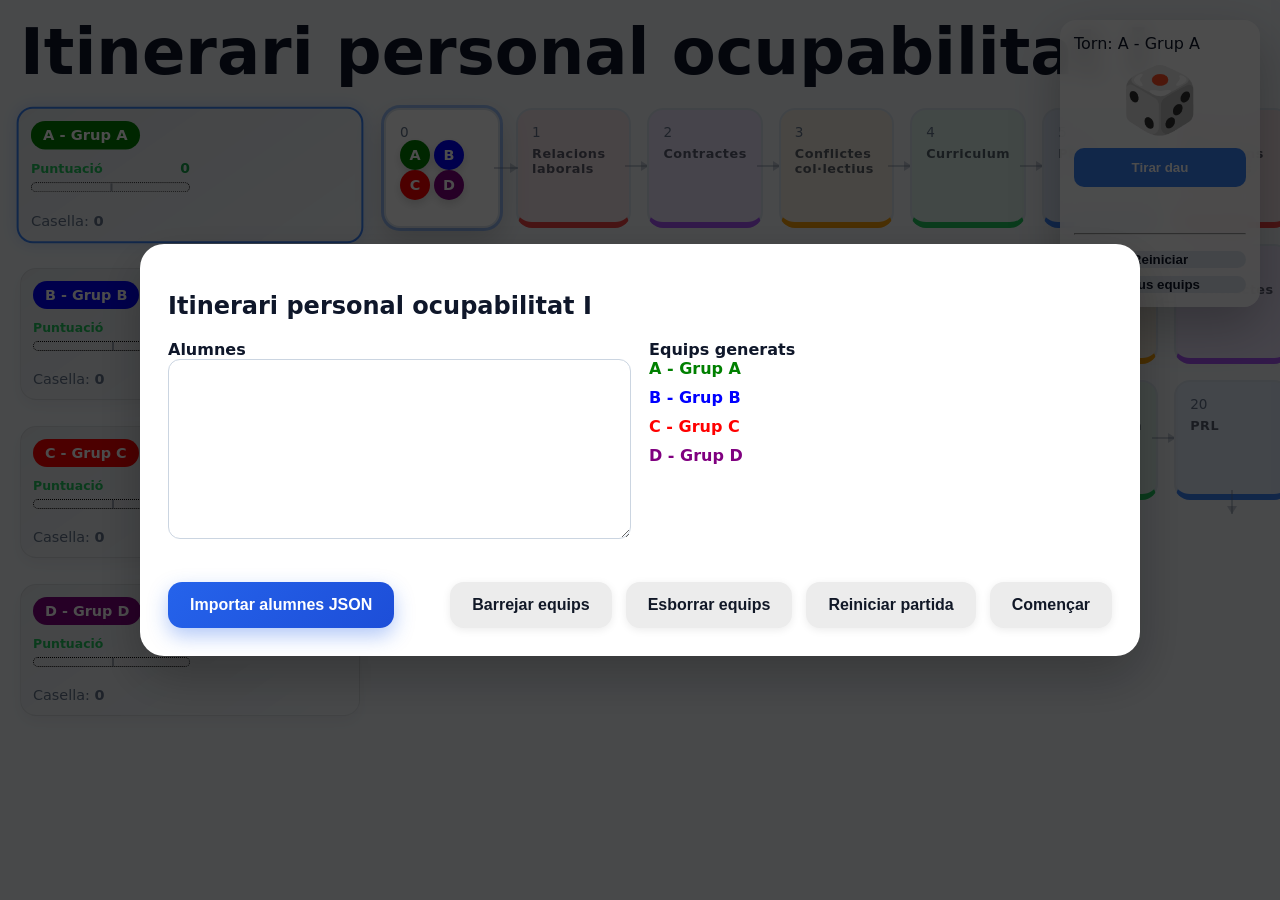
==== commit ffc74a87: "feat: make board columns configurable from config.json" ====
--- a/index.html
+++ b/index.html
@@ -15,12 +15,8 @@
             <div class="setup-grid">
                 <div>
                     <label for="studentsInput"><strong>Alumnes</strong></label>
-
-
-
                     <textarea id="studentsInput">Llegint llista ...</textarea>
                 </div>
-
                 <div>
                     <label><strong>Equips generats</strong></label>
                     <div id="teamsPreview"></div>
@@ -28,26 +24,18 @@
             </div>
             <br>
             <div class="setup-actions">
-
                 <div class="setup-actions-left">
-
                     <button id="importStudentsBtn" type="button">
                         Importar alumnes JSON
                     </button>
-
                     <input type="file" id="studentsFileInput" accept=".json" style="display:none;">
-
                 </div>
-
                 <div class="setup-actions-right">
-
                     <button id="shuffleBtn">Barrejar equips</button>
                     <button id="clearTeamsBtn">Esborrar equips</button>
                     <button id="resetGameBtn">Reiniciar partida</button>
                     <button id="startBtn">Començar</button>
-
                 </div>
-
             </div>
         </div>
     </div>
@@ -55,17 +43,12 @@
     <div class="app">
         <h1 id="gameTitle2"></h1>
         <div class="layout">
-
             <!-- MARCADOR -->
             <div id="scores"></div>
-
             <!-- JOC -->
             <div class="game">
-
                 <div id="board" class="board"></div>
-
             </div>
-
         </div>
 
         <!-- CONTROL FIX -->
--- a/css/style.css
+++ b/css/style.css
@@ -106,8 +106,8 @@
 
 .board {
     display: grid;
-
-    grid-template-columns: repeat(6, minmax(0, 1fr));
+    /* Les columnes les controla JS */
+    /* grid-template-columns: repeat(6, minmax(0, 1fr)); */
     grid-auto-rows: 120px;
 
     gap: 16px;
@@ -497,6 +497,11 @@
 /* =========================================================
    SCOREBOARD
 ========================================================= */
+.score-main{
+    display:block;
+    width: 50%;
+    
+}
 
 .score-row {
     position: relative;
@@ -515,16 +520,16 @@
 }
 
 .team-members-side {
-    padding-top: 10px;
     line-height: 1.2;
     opacity: .9;
+    
 }
 
 .score {
     display: flex;
     justify-content: space-between;
     align-items: flex-start;
-    gap: 2rem;
+    
     position: relative;
     overflow: visible;
 
@@ -542,7 +547,7 @@
 
     border-radius: var(--radius);
     border: 1px solid rgba(0, 0, 0, .08);
-
+    
     box-shadow: 0 6px 15px rgba(0, 0, 0, .05);
 
     transition: all var(--transition);
@@ -586,6 +591,7 @@
 }
 .casella {
     font-size:0.9rem;
+    padding-top: 20px;
 }
 
 .metric {
@@ -618,13 +624,11 @@
 
 .bar {
     position: relative;
-
     width: 100%;
     min-width: 120px;
     height: 10px;
-
     overflow: hidden;
-
+    border: 1px dotted black;
     background: #e5e7eb;
 
     border-radius: 999px;
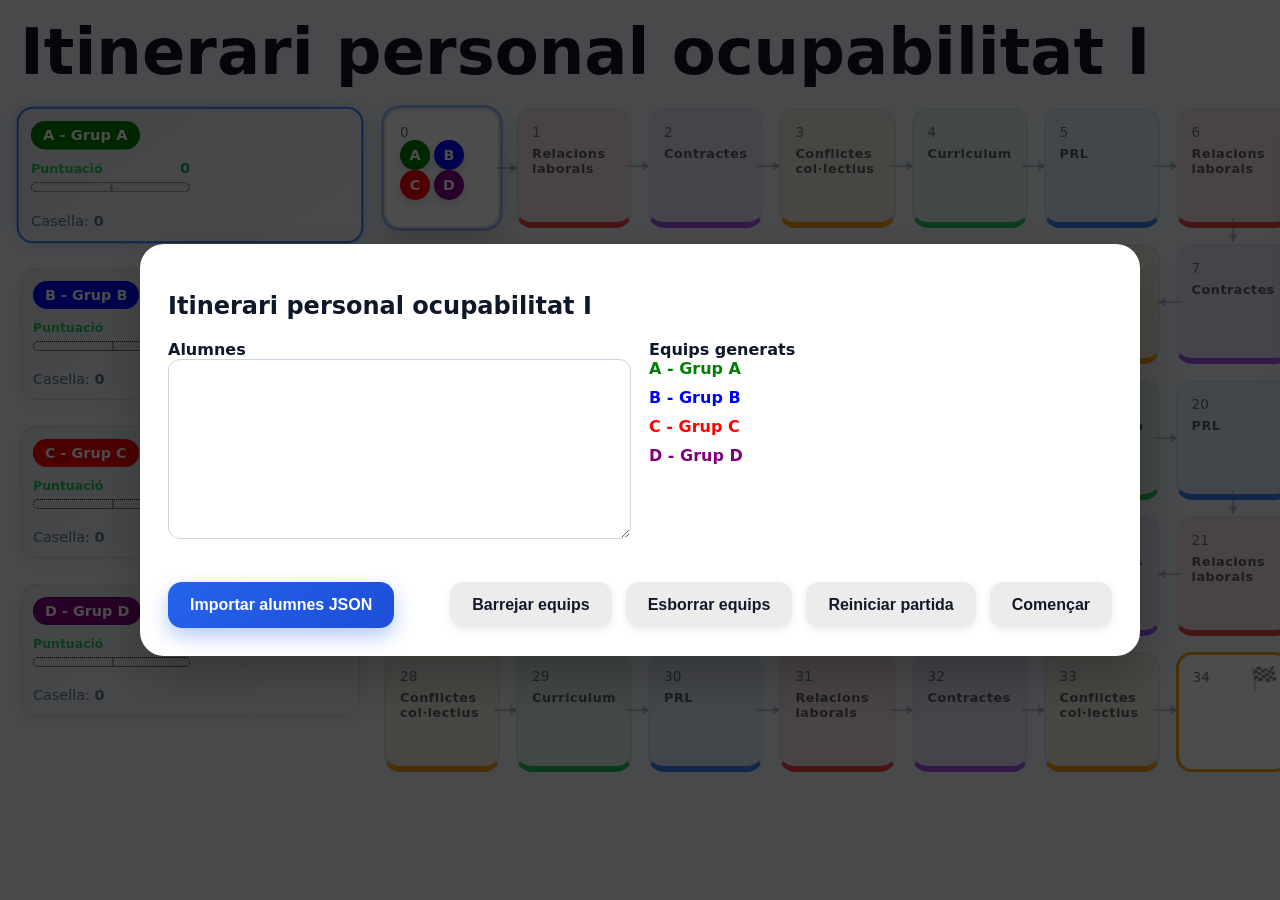
==== commit 11170f6d: "fix: improve responsive board layout and control panel integration" ====
--- a/index.html
+++ b/index.html
@@ -49,17 +49,17 @@
             <div class="game">
                 <div id="board" class="board"></div>
             </div>
-        </div>
-
-        <!-- CONTROL FIX -->
-        <div class="panel-control">
-            <div id="turn"></div>
-            <div id="dice" class="dice">🎲</div>
-            <button class="primary" id="diceBtn">Tirar dau</button>
-            <br><br><br>
-            <hr>
-            <button class="secondary" id="resetCurrentGameBtn">Reiniciar</button>
-            <button class="secondary" id="fullResetGameBtn">Nous equips</button>
+            
+            <!-- CONTROL FIX -->
+            <div class="panel-control">
+                <div id="turn"></div>
+                <div id="dice" class="dice">🎲</div>
+                <button class="primary" id="diceBtn">Tirar dau</button>
+                <br><br><br>
+                <hr>
+                <button class="secondary" id="resetCurrentGameBtn">Reiniciar</button>
+                <button class="secondary" id="fullResetGameBtn">Nous equips</button>
+            </div>
         </div>
     </div>
 
--- a/css/style.css
+++ b/css/style.css
@@ -63,7 +63,8 @@
 ========================================================= */
 
 .app {
-    max-width: 1400px;
+    width: 100%;
+    max-width: 1900px;
     margin: auto;
     padding: 20px;
 }
@@ -77,13 +78,14 @@
 
 .layout {
     display: flex;
+    flex: 1;
     gap: 24px;
     align-items: flex-start;
 }
 
 .game {
     position: relative;
-    z-index: 1;
+   
 
     flex: 1;
     display: flex;
@@ -343,12 +345,13 @@
 ========================================================= */
 
 .panel-control {
-    position: fixed;
-
+    
     top: 20px;
-    right: 20px;
-
-    width: 200px;
+    
+    
+    width: 220px;
+    flex-shrink: 0;
+    position: sticky;
 
     z-index: 100;
 
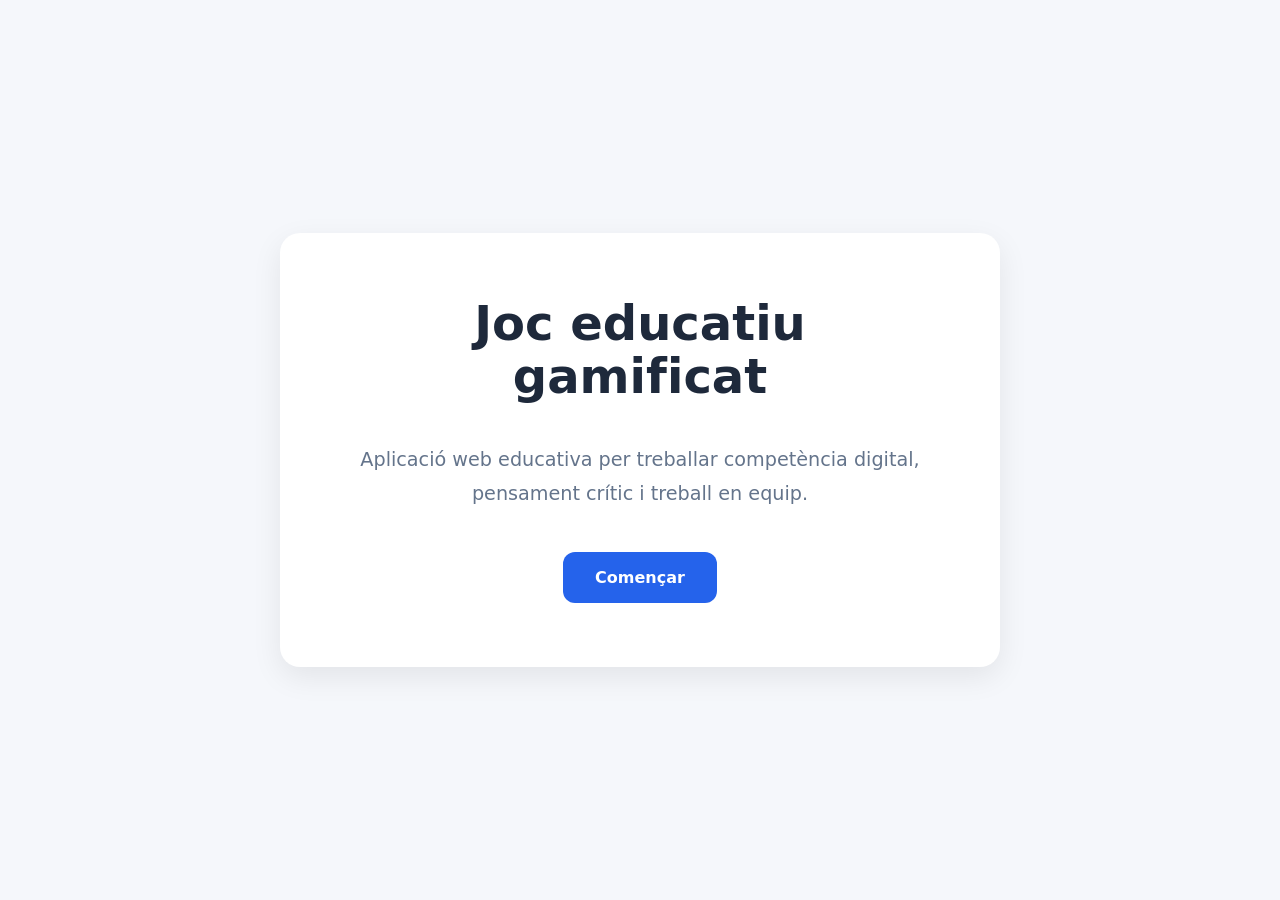
==== commit 105c1eb8: "feat: recover landing page and separate game entry point" ====
--- a/index.html
+++ b/index.html
@@ -1,79 +1,38 @@
 <!DOCTYPE html>
 <html lang="ca">
+<head>
+  <meta charset="UTF-8">
+  <meta name="viewport" content="width=device-width, initial-scale=1.0">
 
-<head>
-    <meta charset="UTF-8">
-    <meta name="viewport" content="width=device-width, initial-scale=1.0">
-    <title></title>
-    <link rel="stylesheet" href="css/style.css">
+  <title>Joc educatiu - Edu Game Engine</title>
+
+  <link rel="stylesheet" href="css/landing.css">
 </head>
+<body>
 
-<body>
-    <div class="setup" id="setup">
-        <div class="setup-card">
-            <h2 id="gameTitle1"></h2>
-            <div class="setup-grid">
-                <div>
-                    <label for="studentsInput"><strong>Alumnes</strong></label>
-                    <textarea id="studentsInput">Llegint llista ...</textarea>
-                </div>
-                <div>
-                    <label><strong>Equips generats</strong></label>
-                    <div id="teamsPreview"></div>
-                </div>
-            </div>
-            <br>
-            <div class="setup-actions">
-                <div class="setup-actions-left">
-                    <button id="importStudentsBtn" type="button">
-                        Importar alumnes JSON
-                    </button>
-                    <input type="file" id="studentsFileInput" accept=".json" style="display:none;">
-                </div>
-                <div class="setup-actions-right">
-                    <button id="shuffleBtn">Barrejar equips</button>
-                    <button id="clearTeamsBtn">Esborrar equips</button>
-                    <button id="resetGameBtn">Reiniciar partida</button>
-                    <button id="startBtn">Començar</button>
-                </div>
-            </div>
-        </div>
-    </div>
+  <main class="landing">
 
-    <div class="app">
-        <h1 id="gameTitle2"></h1>
-        <div class="layout">
-            <!-- MARCADOR -->
-            <div id="scores"></div>
-            <!-- JOC -->
-            <div class="game">
-                <div id="board" class="board"></div>
-            </div>
-            
-            <!-- CONTROL FIX -->
-            <div class="panel-control">
-                <div id="turn"></div>
-                <div id="dice" class="dice">🎲</div>
-                <button class="primary" id="diceBtn">Tirar dau</button>
-                <br><br><br>
-                <hr>
-                <button class="secondary" id="resetCurrentGameBtn">Reiniciar</button>
-                <button class="secondary" id="fullResetGameBtn">Nous equips</button>
-            </div>
-        </div>
-    </div>
+    <section class="hero">
 
-    <div class="overlay" id="overlay">
-        <div class="modal">
-            <h2 id="title"></h2>
-            <p id="text"></p>
-            <div id="choices"></div>
-            <br>
-            <div id="timer" class="timer">Comptador...</div>
-        </div>
-    </div>
+      <h1>
+        Joc educatiu gamificat
+      </h1>
 
-    <script type="module" src="js/app.js"></script>
+      <p>
+        Aplicació web educativa per treballar
+        competència digital, pensament crític
+        i treball en equip.
+      </p>
+
+      <div class="actions">
+        <a class="btn-primary" href="game.html">
+          Començar
+        </a>
+      </div>
+
+    </section>
+
+  </main>
+
 </body>
-
 </html>
--- a/css/landing.css
+++ b/css/landing.css
@@ -0,0 +1,103 @@
+:root {
+    --bg: #f5f7fb;
+    --card: #ffffff;
+
+    --text: #1e293b;
+    --muted: #64748b;
+
+    --primary: #2563eb;
+    --primary-hover: #1d4ed8;
+
+    --radius: 20px;
+
+    --shadow:
+        0 10px 30px rgba(0, 0, 0, 0.08);
+}
+
+* {
+    box-sizing: border-box;
+}
+
+body {
+    margin: 0;
+
+    font-family:
+        Inter,
+        system-ui,
+        sans-serif;
+
+    background: var(--bg);
+
+    color: var(--text);
+}
+
+.landing {
+    min-height: 100vh;
+
+    display: flex;
+    align-items: center;
+    justify-content: center;
+
+    padding: 2rem;
+}
+
+.hero {
+    width: 100%;
+    max-width: 720px;
+
+    background: var(--card);
+
+    border-radius: var(--radius);
+
+    padding: 4rem;
+
+    box-shadow: var(--shadow);
+
+    text-align: center;
+}
+
+.hero h1 {
+    margin-top: 0;
+
+    font-size: 3rem;
+    line-height: 1.1;
+}
+
+.hero p {
+    margin-top: 1.5rem;
+
+    font-size: 1.2rem;
+    line-height: 1.8;
+
+    color: var(--muted);
+}
+
+.actions {
+    margin-top: 2.5rem;
+}
+
+.btn-primary {
+    display: inline-block;
+
+    background: var(--primary);
+
+    color: white;
+
+    text-decoration: none;
+
+    padding:
+        1rem
+        2rem;
+
+    border-radius: 12px;
+
+    font-weight: 600;
+
+    transition: 0.2s;
+}
+
+.btn-primary:hover {
+    background: var(--primary-hover);
+
+    transform: translateY(-2px);
+}
